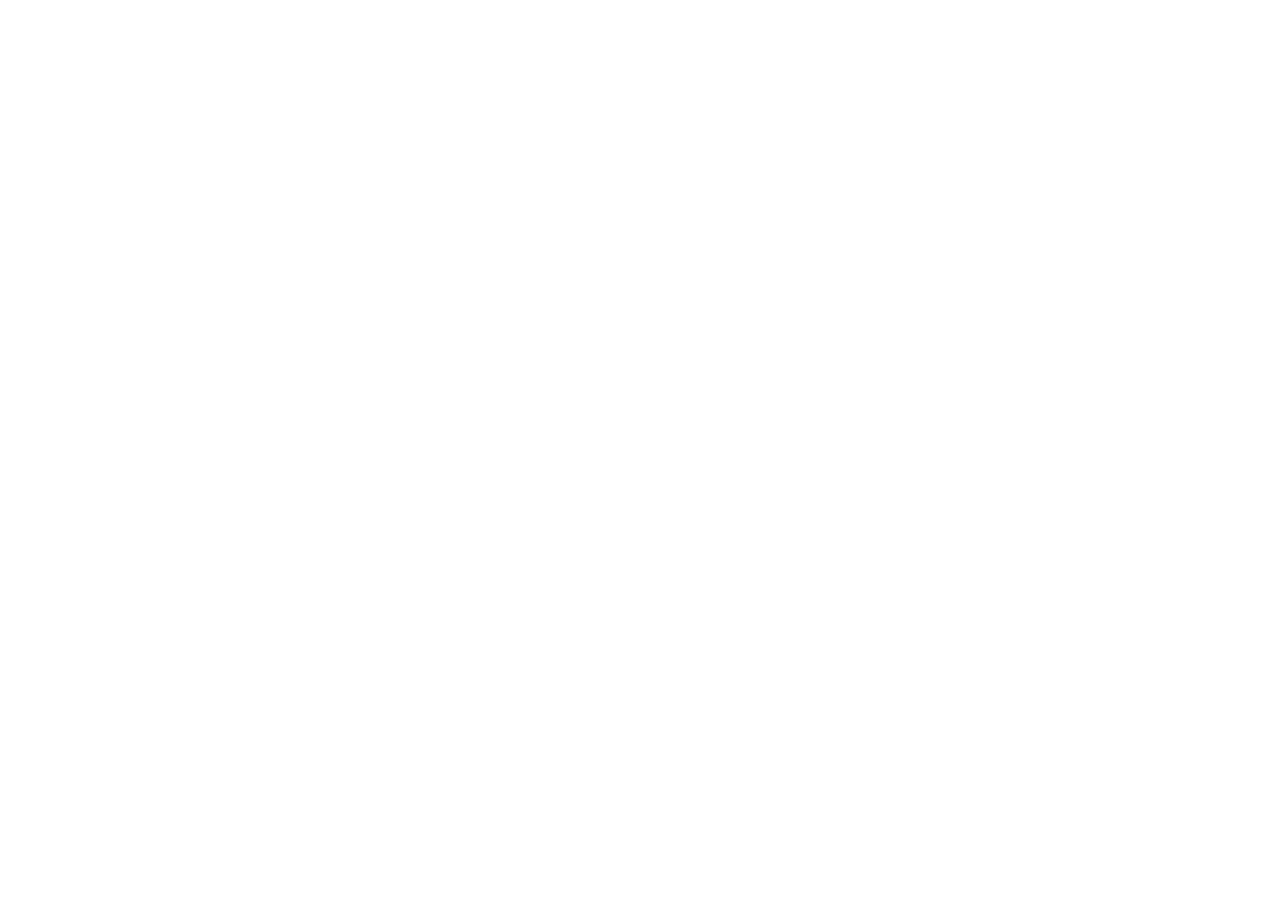
==== crossfire-ncr-teejay-prototype-two/faqs.html @ 183ac915 "Updates to Page Navigation and Content Loading" ====
<!DOCTYPE html>
<html lang="en">

<head>
    <meta charset="UTF-8">
    <meta name="viewport" content="width=device-width, initial-scale=1.0">
    <title>NCR+</title>
    <link href="style.css" rel="stylesheet">
    <link rel="preconnect" href="https://fonts.googleapis.com">
    <link rel="preconnect" href="https://fonts.gstatic.com" crossorigin>
    <link href="https://fonts.googleapis.com/css2?family=Poppins:wght@400;500&display=swap" rel="stylesheet">
    <link href='https://unpkg.com/boxicons@2.1.1/css/boxicons.min.css' rel='stylesheet'>
</head>

<body>
    <header>
        <h1></h1>

    </header>

    <main>

    </main>

    <script src="scripts/script.js"></script>
</body>

</html>
---- crossfire-ncr-teejay-prototype-two/style.css ----
* {
  box-sizing: border-box;
  font-family: "Poppins", sans-serif;
  margin: 0;
  padding: 0;
}

:root {
  /* ===== Crossfire Brand Colours ===== */
  /* Primary colour:     #173451         */
  /* Secondary colour:   #5897c9         */

  /* Foreground        | Background        | Contrast Ratio */
  /* #1A1A1A (text)    | #FFF (sidebar)    | 17.4:1         */
  /* #1A1A1A (text)    | #E4E9F7 (body)    | 14.33:1        */
  /* #FFF (sidebar)    | #173451 (primary) | 12.75:1        */
  /* #CCC (text)       | #242526 (sidebar) | 9.56:1         */
  /* #CCC (text)       | #18191A (body)    | 10.96:1        */
  /* #CCC (text)       | #3A3A3A (primary) | 7.08:1         */

  --body-color: #E4E9F7;
  --primary-color: #173451;
  --primary-color-light: #F6F5FF;
  --sidebar-color: #FFF;
  --text-color: #1A1A1A;
  --toggle-color: #DDD;

  --tran-03: all 0.3s ease;
  --tran-04: all 0.4s ease;
  --tran-05: all 0.5s ease;
}

body.dark {
  --body-color: #18191A;
  --primary-color: #3A3A3A;
  --primary-color-light: #3A3B3C;
  --sidebar-color: #242526;
  --text-color: #CCC;
  --toggle-color: #FFF;
}

/* ===== Color ===== */
.homeSection {
  background-color: var(--body-color);
}

.mode:hover,
.sidebar:not(.open) .mode:hover .sun-moon i,
.sidebar:not(.open) .searchBar:hover .icon,
.sidebar li a:hover:not(.noHighlight) {
  background-color: var(--primary-color);
}

.sidebar .searchBar:hover input,
.sidebar .searchBar input:focus {
  border: 2px solid var(--primary-color);
}

.sidebar li.profile,
.sidebar .profile #signOut {
  background: var(--primary-color);
}

.sidebar li.searchBar input {
  background-color: var(--primary-color-light);
}

.sidebar {
  background: var(--sidebar-color);
}

.sidebar .headerLogo .icon img {
  display: block;
  filter: drop-shadow(0 0 0.5px var(--text-color));
  height: 70px;
  margin: 0 auto;
  object-fit: contain;
  width: 70px;
}

.sidebar li a:hover .icon,
.sidebar li a:hover .text,
.sidebar:not(.open) .searchBar:hover .icon,
.sidebar .mode:hover .mode-text,
.sidebar .mode:hover .sun-moon i {
  color: var(--sidebar-color);
}

.switch::before {
  background-color: var(--sidebar-color);
  border-radius: 50%;
  content: '';
  height: 15px;
  left: 5px;
  transition: var(--tran-03);
  width: 15px;
}

body.dark .homeSection .text,
body.dark .sidebar .mode:hover .mode-text,
body.dark .sidebar .mode:hover .sun-moon i,
body.dark .sidebar .searchBar:hover input,
body.dark .sidebar .searchBar input:focus,
body.dark .sidebar li a:hover .icon,
body.dark .sidebar li a:hover .text,
.homeSection .text,
.sidebar .headerLogo .icon img:hover,
.sidebar .icon,
.sidebar .text,
.sidebar li a .linkName,
.sidebar li.searchBar input {
  color: var(--text-color);
}

body.dark .sidebar .searchBar:hover input,
body.dark .sidebar .searchBar input:focus {
  border: 2px solid var(--text-color);
}

.sidebar .headerLogo .icon img:hover {
  filter: drop-shadow(0 0 5px var(--text-color));
  transform: scale(1.1);
}

.sidebar .profile a.noHighlight i,
body.dark .sidebar .profile a.noHighlight i {
  color: #AAA;
}

.sidebar .profile a.noHighlight:hover i,
body.dark .sidebar .profile a.noHighlight:hover i {
  color: #FFF;
}

.toggle-switch .switch {
  background-color: var(--toggle-color);
  border-radius: 25px;
  height: 22px;
  width: 40px;
}

.sidebar li .tooltip {
  background: #FFF;
}

.sidebar li.profile .username,
.sidebar li.profile .userType {
  color: #FFF;
}

.sidebar li a {
  background-color: transparent;
}

/* ===== Transition ===== */
.homeSection,
.sidebar,
.sidebar .bx-search,
.sidebar .headerLogo #btn,
.sidebar .headerLogo .icon,
.sidebar .headerLogo .icon img,
.sidebar .navList .mode,
.sidebar .profile #signOut,
.sidebar .text,
.sidebar i,
.sidebar input,
.sidebar li a,
.sidebar li a:hover .linkName,
.sidebar li a:hover i,
.sidebar li.searchBar,
.sidebar li.searchBar input,
.sidebar li.profile,
.sidebar li .tooltip,
.toggle-switch .switch {
  transition: var(--tran-05);
}

.homeSection,
.sidebar li.searchBar,
.sidebar li.searchBar input,
.sidebar .navList .mode,
.toggle-switch .switch {
  transition: var(--tran-05);
}

.sidebar .headerLogo #btn,
.sidebar li:hover .tooltip,
.sidebar .bx-search,
.sidebar .profile #signOut {
  transition: var(--tran-04);
}

.sidebar .icon,
.sidebar .text,
.sidebar li a {
  transition: var(--tran-03);
}

.sidebar li a .linkName {
  transition: 0.4s;
}

.sidebar li .tooltip {
  border-radius: 4px;
  box-shadow: 0 5px 10px rgba(0, 0, 0, 0.3);
  left: calc(100% + 15px);
  padding: 6px 12px;
  top: -20px;
  transition: 0s;
  z-index: 3;
}

/* ===== Opacity ===== */
body.dark .mode .sun-moon i.moon,
.sidebar .headerLogo img,
.sidebar li .tooltip,
.sidebar li a .linkName,
.sidebar:not(.open) .headerLogo img,
.sidebar:not(.open) .mode .mode-text,
.sidebar:not(.open) .searchBar input,
.mode .sun-moon i.sun {
  opacity: 0;
}

body.dark .mode .sun-moon i.sun,
.sidebar li:hover .tooltip,
.sidebar.open .headerLogo img,
.sidebar.open .mode .mode-text,
.sidebar.open .searchBar input,
.sidebar.open li a .linkName {
  opacity: 1;
}

/* ===== Calc ===== */
.homeSection {
  left: 78px;
  min-height: 100vh;
  width: calc(100% - 78px);
  z-index: 2;
}

.sidebar .navList {
  height: calc(100% - 55px);
  flex-direction: column;
}

.sidebar.open~.homeSection {
  left: 250px;
  width: calc(100% - 250px);
}

/* ===== Transform ===== */
.sidebar .bx-search,
.sidebar .headerLogo #btn,
.sidebar .profile #signOut,
.sidebar li:hover .tooltip,
.switch::before {
  top: 50%;
  transform: translateY(-50%);
}

/* ===== Padding ===== */
.homeSection .text {
  font-size: 30px;
  padding: 12px 60px;
}

.sidebar {
  padding: 6px 14px;
  z-index: 99;
}

.sidebar li.profile {
  bottom: -8px;
  overflow: hidden;
  padding: 10px 14px;
}

.sidebar.open input {
  padding: 0 20px 0 50px;
}

/* ===== Height ===== */
.homeSection,
.sidebar:not(.open)~.homeSection {
  height: 100vh;
}

.navList .toggle-switch,
.navList .mode .sun-moon,
.sidebar,
.sidebar .headerLogo,
.sidebar .headerLogo .icon img,
.sidebar .navList,
.sidebar i,
.sidebar input,
.sidebar li a,
.sidebar li i,
.sidebar li img,
.sidebar li.profile,
.sidebar li.searchBar input,
.sidebar .profile #signOut {
  height: 100%;
}

.sidebar .headerLogo {
  height: 80px;
}

.sidebar .headerLogo .icon img {
  width: 90px;
  height: 90px;
}

.sidebar i,
.sidebar .profile #signOut {
  line-height: 60px;
}

.sidebar input,
.sidebar li i,
.navList .mode .sun-moon {
  height: 50px;
}

.sidebar li i {
  font-size: 18px;
  line-height: 50px;
}

.sidebar li img {
  height: 45px;
  margin-right: 10px;
  object-fit: cover;
  width: 45px;
}

.sidebar li.profile {
  height: 60px;
}

.sidebar .headerLogo,
.sidebar i,
.sidebar li.profile,
.sidebar .profile #signOut {
  height: 60px;
}

/* ===== Width ===== */
.navList .toggle-switch {
  min-width: 60px;
}

.navList .mode .sun-moon,
.sidebar i {
  font-size: 28px;
  min-width: 50px;
}

.sidebar,
.sidebar li.profile {
  position: fixed;
  width: 78px;
}

.sidebar .profile #signOut,
.sidebar input,
.sidebar li a,
.sidebar li.searchBar input,
.sidebar.open input {
  width: 100%;
}

.sidebar input,
.sidebar.open .profile #signOut {
  width: 50px;
}

.sidebar.open,
.sidebar.open li.profile {
  width: 250px;
}

/* ===== Position ===== */
.homeSection,
.mode .sun-moon i,
.navList .toggle-switch,
.sidebar .bx-search,
.sidebar .headerLogo #btn,
.sidebar li .tooltip,
.sidebar .profile #signOut,
.switch::before {
  position: absolute;
}

.homeSection,
.sidebar .headerLogo,
.sidebar li,
.sidebar .navList .mode,
.toggle-switch .switch {
  position: relative;
}

/* ===== Display ===== */
.homeSection .text {
  display: inline-block;
  font-size: 25px;
  margin: 18px;
}

.navList .toggle-switch,
.sidebar .headerLogo,
.sidebar .icon,
.sidebar li,
.sidebar li .userProfile,
.sidebar li a {
  align-items: center;
  display: flex;
}

.sidebar.open li .tooltip {
  display: none;
}

.sidebar li .userProfile {
  flex-wrap: nowrap;
}

/* ===== Font ===== */
.sidebar .bx-search,
.sidebar .headerLogo #btn {
  font-size: 22px;
}

.sidebar .icon {
  font-size: 20px;
}

.sidebar li.searchBar input {
  font-size: 17px;
}

.sidebar li.profile .userType {
  font-size: 12px;
}

.homeSection .text,
.sidebar .mode .mode-text,
.sidebar li a .text,
.sidebar li.searchBar:hover input {
  font-weight: 500;
}

/* ===== Layout ===== */
.sidebar .profile #signOut {
  border-radius: 0px;
}

.sidebar input,
.sidebar li a,
.sidebar li i {
  border-radius: 12px;
}

.sidebar li img,
.sidebar li.searchBar,
.sidebar li.searchBar input,
.sidebar li a,
.sidebar .navList .mode,
.navList .toggle-switch {
  border-radius: 6px;
}

.sidebar input,
.sidebar li.searchBar input {
  border: none;
  outline: none;
}

.sidebar li .tooltip,
.sidebar li a .linkName {
  pointer-events: none;
}

.sidebar li:hover .tooltip,
.sidebar.open li a .linkName {
  pointer-events: auto;
}

.navList .toggle-switch,
.sidebar .headerLogo #btn,
.sidebar li.searchBar {
  cursor: pointer;
}

.sidebar li a {
  text-decoration: none;
}

.sidebar.open .profile #signOut {
  background: none;
}

.sidebar .navList {
  margin-top: 20px;
}

.sidebar li,
.sidebar li a {
  list-style: none;
  margin: 8px 0;
}

.navList .toggle-switch,
.sidebar .headerLogo,
.sidebar .icon {
  justify-content: center;
}

.sidebar .headerLogo #btn,
.sidebar i {
  text-align: center;
}

.sidebar.open .headerLogo #btn {
  text-align: right;
}

body.dark .switch::before {
  left: 20px;
}

.homeSection,
.sidebar {
  top: 0;
}

.sidebar,
.sidebar .bx-search,
.sidebar li.profile {
  left: 0;
}

.sidebar .headerLogo #btn,
.sidebar .profile #signOut,
.navList .toggle-switch {
  right: 0;
}

/* ===== Media Query ===== */
@media (max-width: 420px) {
  .sidebar li .tooltip {
    display: none;
  }
}
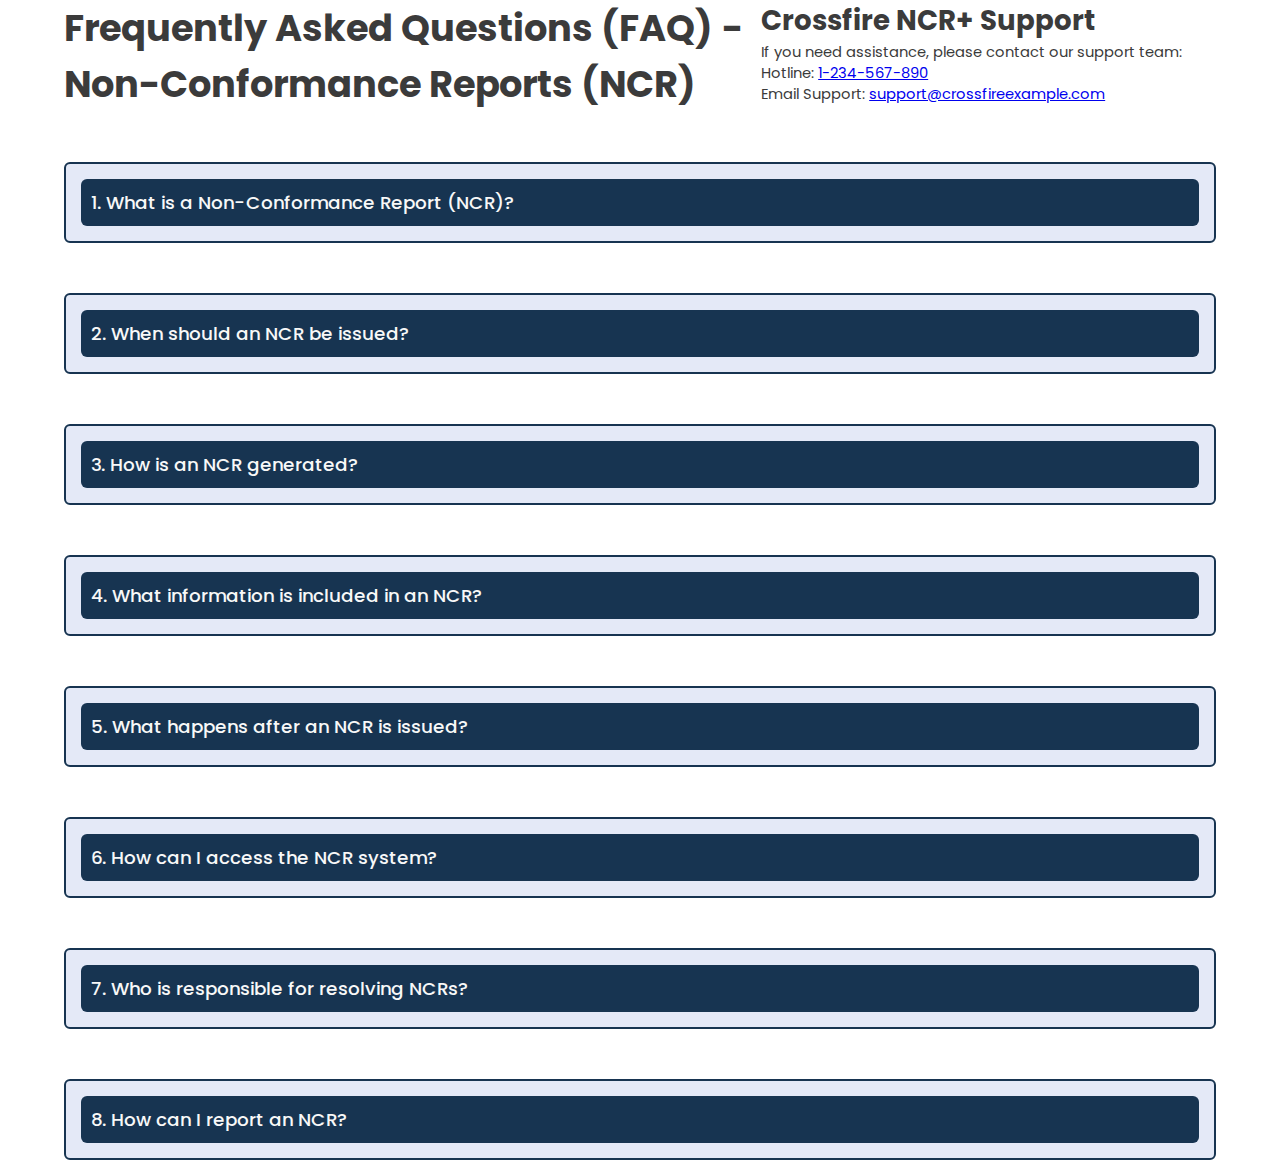
==== commit 272996d7: "Completed FAQs Page" ====
--- a/crossfire-ncr-teejay-prototype-two/faqs.html
+++ b/crossfire-ncr-teejay-prototype-two/faqs.html
@@ -14,12 +14,70 @@
 
 <body>
     <header>
-        <h1></h1>
-
+        <h1>Frequently Asked Questions (FAQ) - Non-Conformance Reports (NCR)</h1>
+        <div>
+            <h2>Crossfire NCR+ Support</h2>
+            <p>If you need assistance, please contact our support team:</p>
+            <p>Hotline: <a href="tel:+1234567890">1-234-567-890</a></p>
+            <p>Email Support: <a href="mailto:support@crossfireexample.com">support@crossfireexample.com</a></p>
+        </div>
     </header>
 
     <main>
+        <section class="faq" onclick="toggleAnswer(this)">
+            <div class="question">1. What is a Non-Conformance Report (NCR)?</div>
+            <div class="answer">A Non-Conformance Report (NCR) is a document used to report and address deviations from
+                expected standards or specifications in a product or service. It helps in identifying issues and
+                implementing corrective actions.</div>
+        </section>
 
+        <section class="faq" onclick="toggleAnswer(this)">
+            <div class="question">2. When should an NCR be issued?</div>
+            <div class="answer">An NCR should be issued when a non-conformance is detected during inspections, audits,
+                or any stage of the production process that fails to meet quality standards or specifications.</div>
+        </section>
+
+        <section class="faq" onclick="toggleAnswer(this)">
+            <div class="question">3. How is an NCR generated?</div>
+            <div class="answer">NCRs are typically generated by quality assurance personnel or team members who observe
+                a non-conformance. The report includes details of the non-conformance, such as the description,
+                severity, and proposed corrective actions.</div>
+        </section>
+
+        <section class="faq" onclick="toggleAnswer(this)">
+            <div class="question">4. What information is included in an NCR?</div>
+            <div class="answer">An NCR usually includes information such as the NCR number, date of issue, description
+                of the non-conformance, affected product or process, and details of the investigation and corrective
+                actions taken.</div>
+        </section>
+
+        <section class="faq" onclick="toggleAnswer(this)">
+            <div class="question">5. What happens after an NCR is issued?</div>
+            <div class="answer">After an NCR is issued, it is reviewed by relevant stakeholders, and a corrective action
+                plan is developed to address the issue. The effectiveness of the corrective action is then monitored and
+                evaluated.</div>
+        </section>
+
+        <section class="faq" onclick="toggleAnswer(this)">
+            <div class="question">6. How can I access the NCR system?</div>
+            <div class="answer">You can access the NCR system through our internal portal or application designed for
+                quality management. Please contact your supervisor or the quality assurance department if you need
+                assistance.</div>
+        </section>
+
+        <section class="faq" onclick="toggleAnswer(this)">
+            <div class="question">7. Who is responsible for resolving NCRs?</div>
+            <div class="answer">Responsibility for resolving NCRs typically falls on the quality assurance team, in
+                collaboration with the relevant departments involved in the non-conformance. All stakeholders should
+                ensure that corrective actions are implemented effectively.</div>
+        </section>
+
+        <section class="faq" onclick="toggleAnswer(this)">
+            <div class="question">8. How can I report an NCR?</div>
+            <div class="answer">You can report an NCR using the designated NCR form available on our internal system or
+                through the quality assurance department. Ensure to provide all necessary details for effective
+                resolution.</div>
+        </section>
     </main>
 
     <script src="scripts/script.js"></script>
--- a/crossfire-ncr-teejay-prototype-two/style.css
+++ b/crossfire-ncr-teejay-prototype-two/style.css
@@ -1,3 +1,31 @@
+/* ===== Crossfire Brand Colours ===== */
+/* Primary colour:     #173451         */
+/* Secondary colour:   #5897c9         */
+
+/* WCAG Color Contrast Checker                            */
+/* https://accessibleweb.com/color-contrast-checker/      */
+/* https://webaim.org/resources/contrastchecker/          */
+
+/* Foreground        | Background        | Contrast Ratio */
+
+/* Light Theme                                            */
+/* #3B3B3B (text)    | #F8F8F8 (sidebar) | 10.54:1        */
+/* #3B3B3B (text)    | #FFF (body)       | 11.2:1         */
+/* #3B3B3B (text)    | #E4E9F7 (form)    | 9.22:1         */
+/* #F8F8F8 (sidebar) | #173451 (primary) | 12:1           */
+/* #990000 (red)     | #FFF (body)       | 8.55:1         */
+/* #990000 (red)     | #E4E9F7 (form)    | 7.04:1         */
+/* #3B3B3B (text)    | #F6F5FF (input)   | 10.36:1        */
+
+/* Dark Theme                                             */
+/* #CCC (text)       | #181818 (sidebar) | 11.05:1        */
+/* #CCC (text)       | #1F1F1F (body)    | 10.26:1        */
+/* #CCC (text)       | #2C2F38 (form)    | 8.32:1         */
+/* #CCC (text)       | #3A3A3A (primary) | 7.08:1         */
+/* #FF8585 (red)     | #1F1F1F (body)    | 7.02:1         */
+/* #FF8585 (red)     | #1A1E27 (form)    | 7.1:1          */
+/* #CCC (text)       | #363A3A (input)   | 7.17:1         */
+
 * {
   box-sizing: border-box;
   font-family: "Poppins", sans-serif;
@@ -6,24 +34,18 @@
 }
 
 :root {
-  /* ===== Crossfire Brand Colours ===== */
-  /* Primary colour:     #173451         */
-  /* Secondary colour:   #5897c9         */
-
-  /* Foreground        | Background        | Contrast Ratio */
-  /* #1A1A1A (text)    | #FFF (sidebar)    | 17.4:1         */
-  /* #1A1A1A (text)    | #E4E9F7 (body)    | 14.33:1        */
-  /* #FFF (sidebar)    | #173451 (primary) | 12.75:1        */
-  /* #CCC (text)       | #242526 (sidebar) | 9.56:1         */
-  /* #CCC (text)       | #18191A (body)    | 10.96:1        */
-  /* #CCC (text)       | #3A3A3A (primary) | 7.08:1         */
-
-  --body-color: #E4E9F7;
+  --body-color: #FFF;
+  --focus-background-color: #E3F2FD;
+  --focus-border-color: #1976D2;
+  --form-color: #E4E9F7;
+  --input-color: #F6F5FF;
   --primary-color: #173451;
-  --primary-color-light: #F6F5FF;
-  --sidebar-color: #FFF;
-  --text-color: #1A1A1A;
+  --secondary-color: #5897c9;
+  --red-color: #9E0000;
+  --sidebar-color: #F8F8F8;
+  --text-color: #3B3B3B;
   --toggle-color: #DDD;
+  --white-color: #FFF;
 
   --tran-03: all 0.3s ease;
   --tran-04: all 0.4s ease;
@@ -31,79 +53,150 @@
 }
 
 body.dark {
-  --body-color: #18191A;
+  --body-color: #1F1F1F;
+  --focus-background-color: #243B4A;
+  --focus-border-color: #3498DB;
+  --form-color: #1A1E27;
+  --input-color: #363A3A;
   --primary-color: #3A3A3A;
-  --primary-color-light: #3A3B3C;
-  --sidebar-color: #242526;
+  --secondary-color: #A6A6A6;
+  --red-color: #FF8585;
+  --sidebar-color: #181818;
   --text-color: #CCC;
   --toggle-color: #FFF;
+  --white-color: #FFF;
 }
 
 /* ===== Color ===== */
+
 .homeSection {
   background-color: var(--body-color);
 }
 
-.mode:hover,
-.sidebar:not(.open) .mode:hover .sun-moon i,
-.sidebar:not(.open) .searchBar:hover .icon,
-.sidebar li a:hover:not(.noHighlight) {
-  background-color: var(--primary-color);
-}
-
-.sidebar .searchBar:hover input,
-.sidebar .searchBar input:focus {
-  border: 2px solid var(--primary-color);
-}
-
+input:focus,
+input[type="radio"]:focus,
+input[type="reset"]:focus,
+input[type="submit"]:focus,
+select:focus,
+textarea:focus,
+.btnChevron:focus,
+.btnChevron:hover,
+.question:hover,
+input[type="reset"]:hover,
+input[type="submit"]:hover {
+  background-color: var(--focus-background-color);
+  border: 2px solid var(--focus-border-color);
+  box-shadow: 0 0 5px rgba(25, 118, 210, 0.4);
+  color: var(--text-color);
+}
+
+body.dark input:focus,
+body.dark input[type="radio"]:focus,
+body.dark select:focus,
+body.dark textarea:focus {
+  box-shadow: 0 0 5px rgba(52, 152, 219, 0.4);
+}
+
+.faq,
+fieldset {
+  background-color: var(--form-color);
+}
+
+.sidebar li.searchBar input {
+  background-color: var(--input-color);
+}
+
+.btnChevron,
+.sidebar li .tooltip,
 .sidebar li.profile,
 .sidebar .profile #signOut {
   background: var(--primary-color);
 }
 
-.sidebar li.searchBar input {
-  background-color: var(--primary-color-light);
-}
-
+.flyingMenu a:hover,
+.mode:hover,
+.question,
+.sidebar:not(.open) .mode:hover .sun-moon i,
+.sidebar:not(.open) .searchBar:hover .icon,
+.sidebar li a:hover:not(.noHighlight),
+.tooltip-message,
+input[type="reset"],
+input[type="submit"] {
+  background-color: var(--primary-color);
+}
+
+.faq,
+fieldset {
+  border: 2.5px solid var(--primary-color);
+}
+
+input[type="date"],
+input[type="number"],
+input[type="reset"],
+input[type="submit"],
+input[type="text"],
+select,
+textarea {
+  border: 1px solid var(--primary-color);
+}
+
+.required {
+  color: var(--red-color);
+}
+
+.sidebar .searchBar input:focus,
+.sidebar .searchBar:hover input {
+  border: 2.5px solid var(--secondary-color);
+}
+
+.flyingMenu,
 .sidebar {
   background: var(--sidebar-color);
 }
 
+.answer,
+.switch::before {
+  background-color: var(--sidebar-color);
+}
+
+.btnChevron,
+.flyingMenu a:hover,
+.question,
+.sidebar li a:hover .icon,
+.sidebar li a:hover .text,
+.sidebar li .tooltip,
+.sidebar .mode:hover .mode-text,
+.sidebar .mode:hover .sun-moon i,
+.sidebar .searchBar:hover .icon,
+.tooltip-message {
+  color: var(--sidebar-color);
+}
+
 .sidebar .headerLogo .icon img {
-  display: block;
   filter: drop-shadow(0 0 0.5px var(--text-color));
   height: 70px;
-  margin: 0 auto;
   object-fit: contain;
   width: 70px;
 }
 
-.sidebar li a:hover .icon,
-.sidebar li a:hover .text,
-.sidebar:not(.open) .searchBar:hover .icon,
-.sidebar .mode:hover .mode-text,
-.sidebar .mode:hover .sun-moon i {
-  color: var(--sidebar-color);
-}
-
-.switch::before {
-  background-color: var(--sidebar-color);
-  border-radius: 50%;
-  content: '';
-  height: 15px;
-  left: 5px;
-  transition: var(--tran-03);
-  width: 15px;
-}
-
-body.dark .homeSection .text,
+.sidebar .headerLogo .icon img:hover {
+  filter: drop-shadow(0 0 5px var(--text-color));
+}
+
+body,
+body.dark .btnChevron,
+body.dark .flyingMenu a,
+body.dark .question,
 body.dark .sidebar .mode:hover .mode-text,
 body.dark .sidebar .mode:hover .sun-moon i,
-body.dark .sidebar .searchBar:hover input,
-body.dark .sidebar .searchBar input:focus,
 body.dark .sidebar li a:hover .icon,
 body.dark .sidebar li a:hover .text,
+body.dark .sidebar li .tooltip,
+body.dark .tooltip-message,
+body.dark .sidebar .searchBar:hover .icon,
+.flyingMenu a,
 .homeSection .text,
+legend,
 .sidebar .headerLogo .icon img:hover,
 .sidebar .icon,
 .sidebar .text,
@@ -112,40 +205,28 @@
   color: var(--text-color);
 }
 
-body.dark .sidebar .searchBar:hover input,
-body.dark .sidebar .searchBar input:focus {
-  border: 2px solid var(--text-color);
-}
-
-.sidebar .headerLogo .icon img:hover {
-  filter: drop-shadow(0 0 5px var(--text-color));
-  transform: scale(1.1);
-}
-
-.sidebar .profile a.noHighlight i,
-body.dark .sidebar .profile a.noHighlight i {
-  color: #AAA;
-}
-
-.sidebar .profile a.noHighlight:hover i,
-body.dark .sidebar .profile a.noHighlight:hover i {
-  color: #FFF;
-}
 
 .toggle-switch .switch {
   background-color: var(--toggle-color);
   border-radius: 25px;
   height: 22px;
+  left: 4.5px;
   width: 40px;
 }
 
-.sidebar li .tooltip {
-  background: #FFF;
-}
-
+body.dark .sidebar .profile a.noHighlight:hover i,
+.remove-button,
+.sidebar .profile a.noHighlight:hover i,
+.sidebar li.profile .userType,
 .sidebar li.profile .username,
-.sidebar li.profile .userType {
-  color: #FFF;
+input[type="reset"],
+input[type="submit"] {
+  color: var(--white-color);
+}
+
+.sidebar .profile a.noHighlight i,
+body.dark .sidebar .profile a.noHighlight i {
+  color: #AAA;
 }
 
 .sidebar li a {
@@ -153,6 +234,7 @@
 }
 
 /* ===== Transition ===== */
+
 .homeSection,
 .sidebar,
 .sidebar .bx-search,
@@ -176,23 +258,22 @@
 }
 
 .homeSection,
+.sidebar .bx-search,
+.sidebar .headerLogo #btn,
+.sidebar .navList .mode,
+.sidebar .profile #signOut,
+.sidebar li:hover .tooltip,
 .sidebar li.searchBar,
 .sidebar li.searchBar input,
-.sidebar .navList .mode,
 .toggle-switch .switch {
-  transition: var(--tran-05);
-}
-
-.sidebar .headerLogo #btn,
-.sidebar li:hover .tooltip,
-.sidebar .bx-search,
-.sidebar .profile #signOut {
   transition: var(--tran-04);
 }
 
+.flyingMenu,
 .sidebar .icon,
 .sidebar .text,
-.sidebar li a {
+.sidebar li a,
+.switch::before {
   transition: var(--tran-03);
 }
 
@@ -200,8 +281,12 @@
   transition: 0.4s;
 }
 
+.question,
+.flyingMenu a {
+  transition: background-color 0.3s;
+}
+
 .sidebar li .tooltip {
-  border-radius: 4px;
   box-shadow: 0 5px 10px rgba(0, 0, 0, 0.3);
   left: calc(100% + 15px);
   padding: 6px 12px;
@@ -211,14 +296,17 @@
 }
 
 /* ===== Opacity ===== */
+
 body.dark .mode .sun-moon i.moon,
+.error,
+.mode .sun-moon i.sun,
 .sidebar .headerLogo img,
 .sidebar li .tooltip,
 .sidebar li a .linkName,
 .sidebar:not(.open) .headerLogo img,
 .sidebar:not(.open) .mode .mode-text,
 .sidebar:not(.open) .searchBar input,
-.mode .sun-moon i.sun {
+.tooltip-message {
   opacity: 0;
 }
 
@@ -227,11 +315,13 @@
 .sidebar.open .headerLogo img,
 .sidebar.open .mode .mode-text,
 .sidebar.open .searchBar input,
-.sidebar.open li a .linkName {
+.sidebar.open li a .linkName,
+.tooltip-container:hover .tooltip-message {
   opacity: 1;
 }
 
 /* ===== Calc ===== */
+
 .homeSection {
   left: 78px;
   min-height: 100vh;
@@ -240,8 +330,8 @@
 }
 
 .sidebar .navList {
+  flex-direction: column;
   height: calc(100% - 55px);
-  flex-direction: column;
 }
 
 .sidebar.open~.homeSection {
@@ -250,19 +340,62 @@
 }
 
 /* ===== Transform ===== */
+
+.btnChevron:hover,
+.sidebar .headerLogo .icon img:hover {
+  transform: scale(1.1);
+}
+
 .sidebar .bx-search,
 .sidebar .headerLogo #btn,
 .sidebar .profile #signOut,
 .sidebar li:hover .tooltip,
-.switch::before {
-  top: 50%;
+.switch::before,
+.tooltip-message,
+.tooltip-message::after,
+.tooltip-message::before {
   transform: translateY(-50%);
 }
 
+/* ===== Margin ===== */
+
+.homeSection .text {
+  font-size: 25px;
+  margin: 18px;
+}
+
+.sidebar .headerLogo .icon img,
+header,
+main {
+  margin: 0 auto;
+}
+
+.sidebar .navList {
+  margin-top: 16px;
+}
+
+.sidebar li,
+.sidebar li a {
+  margin: 4.5px 0;
+}
+
 /* ===== Padding ===== */
+
+.faq,
+fieldset {
+  padding: 15px;
+}
+
+body.dark .faq .answer,
+body.dark .faq .question,
+.answer,
+.question {
+  padding: 10px;
+}
+
 .homeSection .text {
   font-size: 30px;
-  padding: 12px 60px;
+  padding: 12px 32px;
 }
 
 .sidebar {
@@ -270,9 +403,8 @@
   z-index: 99;
 }
 
-.sidebar li.profile {
-  bottom: -8px;
-  overflow: hidden;
+.sidebar li.profile,
+.tooltip-message {
   padding: 10px 14px;
 }
 
@@ -280,11 +412,22 @@
   padding: 0 20px 0 50px;
 }
 
+input,
+select,
+textarea {
+  padding: 0 10px;
+}
+
+input[type="reset"],
+input[type="submit"] {
+  padding: 10px 30px;
+}
+
+#mainContent {
+  padding-bottom: 50px;
+}
+
 /* ===== Height ===== */
-.homeSection,
-.sidebar:not(.open)~.homeSection {
-  height: 100vh;
-}
 
 .navList .toggle-switch,
 .navList .mode .sun-moon,
@@ -303,40 +446,35 @@
   height: 100%;
 }
 
-.sidebar .headerLogo {
-  height: 80px;
-}
-
+#descriptionItem,
+#descriptionDefect,
+#disposition,
 .sidebar .headerLogo .icon img {
-  width: 90px;
-  height: 90px;
+  height: 104px;
 }
 
 .sidebar i,
+.sidebar li i,
 .sidebar .profile #signOut {
-  line-height: 60px;
-}
-
-.sidebar input,
+  line-height: 50px;
+}
+
+.btnChevron,
+.sidebar li.searchBar input,
 .sidebar li i,
 .navList .mode .sun-moon {
-  height: 50px;
+  height: 45px;
 }
 
 .sidebar li i {
   font-size: 18px;
-  line-height: 50px;
 }
 
 .sidebar li img {
-  height: 45px;
+  height: 35px;
   margin-right: 10px;
   object-fit: cover;
-  width: 45px;
-}
-
-.sidebar li.profile {
-  height: 60px;
+  width: 35px;
 }
 
 .sidebar .headerLogo,
@@ -347,6 +485,7 @@
 }
 
 /* ===== Width ===== */
+
 .navList .toggle-switch {
   min-width: 60px;
 }
@@ -359,15 +498,23 @@
 
 .sidebar,
 .sidebar li.profile {
-  position: fixed;
   width: 78px;
 }
 
-.sidebar .profile #signOut,
+.sidebar .headerLogo .icon img {
+  width: 90px;
+}
+
 .sidebar input,
 .sidebar li a,
 .sidebar li.searchBar input,
-.sidebar.open input {
+.sidebar .profile #signOut,
+.sidebar.open input,
+input[type="date"],
+input[type="number"],
+input[type="text"],
+select,
+textarea {
   width: 100%;
 }
 
@@ -382,31 +529,191 @@
 }
 
 /* ===== Position ===== */
+
+.btnChevron,
 .homeSection,
 .mode .sun-moon i,
 .navList .toggle-switch,
+.remove-button,
 .sidebar .bx-search,
 .sidebar .headerLogo #btn,
 .sidebar li .tooltip,
 .sidebar .profile #signOut,
-.switch::before {
+.switch::before,
+.tooltip-message,
+.tooltip-message::after,
+.tooltip-message::before {
   position: absolute;
 }
 
+.flyingMenu,
+.sidebar,
+.sidebar li.profile {
+  position: fixed;
+}
+
 .homeSection,
+.preview-wrapper,
 .sidebar .headerLogo,
+.sidebar .navList .mode,
 .sidebar li,
-.sidebar .navList .mode,
+.tooltip-container,
 .toggle-switch .switch {
   position: relative;
 }
 
 /* ===== Display ===== */
-.homeSection .text {
+
+.flyingMenu a,
+.sidebar .headerLogo .icon img,
+.tooltip-container:hover .tooltip-message,
+input[type="date"],
+input[type="number"],
+input[type="text"],
+select,
+textarea {
+  display: block;
+}
+
+.homeSection .text,
+.preview-wrapper {
   display: inline-block;
-  font-size: 25px;
-  margin: 18px;
-}
+}
+
+#preview,
+.navList .toggle-switch,
+.sidebar .headerLogo,
+.sidebar .icon,
+.sidebar li,
+.sidebar li .userProfile,
+.sidebar li a {
+  display: flex;
+}
+
+.answer,
+.flyingMenu.hidden #menu-list,
+.sidebar.open li .tooltip,
+.tooltip-message {
+  display: none;
+}
+
+.sidebar li .userProfile {
+  flex-wrap: nowrap;
+}
+
+/* ===== Font ===== */
+
+.flyingMenu a,
+.tooltip-message {
+  font-size: 14px;
+}
+
+.parenthetical,
+.required {
+  font-size: 0.8rem;
+  font-weight: 400;
+}
+
+.btnChevron,
+.sidebar .headerLogo #btn,
+.sidebar .icon {
+  font-size: 24px;
+}
+
+.sidebar li.searchBar input {
+  font-size: 17px;
+}
+
+.sidebar li.profile .userType,
+.remove-button {
+  font-size: 12px;
+}
+
+.homeSection .text,
+.question,
+.sidebar .mode .mode-text,
+.sidebar li a .text,
+.sidebar li.searchBar:hover input,
+input[type="reset"],
+input[type="submit"],
+legend,
+label {
+  font-weight: 500;
+}
+
+/* ===== Border ===== */
+
+.remove-button,
+.sidebar input,
+.sidebar li.searchBar input {
+  border: none;
+}
+
+.sidebar .profile #signOut {
+  border-radius: 0px;
+}
+
+.sidebar input,
+.sidebar li a,
+.sidebar li i {
+  border-radius: 12px;
+}
+
+body.dark .sidebar .searchBar:hover input,
+body.dark .sidebar .searchBar input:focus,
+.btnChevron,
+fieldset,
+input[type="date"],
+input[type="number"],
+input[type="reset"],
+input[type="submit"],
+input[type="text"],
+select,
+textarea,
+.faq,
+.flyingMenu,
+.flyingMenu a,
+.question,
+.sidebar .searchBar:hover input,
+.sidebar .searchBar input:focus,
+.sidebar li a,
+.sidebar li img,
+.sidebar li.searchBar,
+.sidebar li.searchBar input,
+.sidebar .navList .mode,
+.navList .toggle-switch,
+.tooltip-message,
+.sidebar li .tooltip {
+  border-radius: 6px;
+}
+
+.switch::before {
+  border-radius: 50%;
+  height: 15px;
+  left: 5px;
+  width: 15px;
+}
+
+.switch::before,
+.tooltip-message::after,
+.tooltip-message::before {
+  content: '';
+}
+
+.sidebar input,
+.sidebar li.searchBar input,
+body.dark input:focus,
+body.dark input[type="radio"]:focus,
+body.dark select:focus,
+body.dark textarea:focus,
+input:focus,
+input[type="radio"]:focus,
+select:focus,
+textarea:focus {
+  outline: none;
+}
+
+/* ===== Layout ===== */
 
 .navList .toggle-switch,
 .sidebar .headerLogo,
@@ -415,100 +722,10 @@
 .sidebar li .userProfile,
 .sidebar li a {
   align-items: center;
-  display: flex;
-}
-
-.sidebar.open li .tooltip {
-  display: none;
-}
-
-.sidebar li .userProfile {
-  flex-wrap: nowrap;
-}
-
-/* ===== Font ===== */
-.sidebar .bx-search,
-.sidebar .headerLogo #btn {
-  font-size: 22px;
-}
-
-.sidebar .icon {
-  font-size: 20px;
-}
-
-.sidebar li.searchBar input {
-  font-size: 17px;
-}
-
-.sidebar li.profile .userType {
-  font-size: 12px;
-}
-
-.homeSection .text,
-.sidebar .mode .mode-text,
-.sidebar li a .text,
-.sidebar li.searchBar:hover input {
-  font-weight: 500;
-}
-
-/* ===== Layout ===== */
-.sidebar .profile #signOut {
-  border-radius: 0px;
-}
-
-.sidebar input,
-.sidebar li a,
-.sidebar li i {
-  border-radius: 12px;
-}
-
-.sidebar li img,
-.sidebar li.searchBar,
-.sidebar li.searchBar input,
-.sidebar li a,
-.sidebar .navList .mode,
-.navList .toggle-switch {
-  border-radius: 6px;
-}
-
-.sidebar input,
-.sidebar li.searchBar input {
-  border: none;
-  outline: none;
-}
-
-.sidebar li .tooltip,
-.sidebar li a .linkName {
-  pointer-events: none;
-}
-
-.sidebar li:hover .tooltip,
-.sidebar.open li a .linkName {
-  pointer-events: auto;
-}
-
-.navList .toggle-switch,
-.sidebar .headerLogo #btn,
-.sidebar li.searchBar {
-  cursor: pointer;
-}
-
-.sidebar li a {
-  text-decoration: none;
 }
 
 .sidebar.open .profile #signOut {
   background: none;
-}
-
-.sidebar .navList {
-  margin-top: 20px;
-}
-
-.sidebar li,
-.sidebar li a {
-  list-style: none;
-  margin: 8px 0;
 }
 
 .navList .toggle-switch,
@@ -517,6 +734,32 @@
   justify-content: center;
 }
 
+.flyingMenu ul,
+.sidebar li,
+.sidebar li a {
+  list-style: none;
+}
+
+.btnChevron,
+.navList .toggle-switch,
+.remove-button,
+.question,
+.sidebar .headerLogo #btn,
+.sidebar li.searchBar,
+.tooltip-container {
+  cursor: pointer;
+}
+
+.sidebar li .tooltip,
+.sidebar li a .linkName {
+  pointer-events: none;
+}
+
+.sidebar li:hover .tooltip,
+.sidebar.open li a .linkName {
+  pointer-events: auto;
+}
+
 .sidebar .headerLogo #btn,
 .sidebar i {
   text-align: center;
@@ -526,13 +769,18 @@
   text-align: right;
 }
 
+.flyingMenu a,
+.sidebar li a {
+  text-decoration: none;
+}
+
+.sidebar li.profile {
+  bottom: -8px;
+  overflow: hidden;
+}
+
 body.dark .switch::before {
   left: 20px;
-}
-
-.homeSection,
-.sidebar {
-  top: 0;
 }
 
 .sidebar,
@@ -547,7 +795,247 @@
   right: 0;
 }
 
+.homeSection,
+.sidebar {
+  top: 0;
+}
+
+.sidebar .bx-search {
+  top: 40%;
+}
+
+.sidebar .headerLogo #btn,
+.sidebar .profile #signOut,
+.sidebar li:hover .tooltip,
+.switch::before,
+.tooltip-message,
+.tooltip-message::after,
+.tooltip-message::before {
+  top: 50%;
+}
+
+/* ===== Form ===== */
+
+header,
+main {
+  width: 90%;
+}
+
+header,
+fieldset>div {
+  display: grid;
+}
+
+fieldset {
+  margin-bottom: 32px;
+  margin-top: 32px;
+}
+
+fieldset>div {
+  grid-gap: 10px;
+}
+
+legend {
+  font-size: 1.25em;
+}
+
+label,
+input[type="submit"],
+input[type="reset"],
+p,
+#fileCount {
+  font-size: 0.80em;
+}
+
+input[type="text"],
+input[type="radio"],
+textarea,
+input[type="number"],
+input[type="date"],
+select {
+  margin: 0 0 15px 0;
+}
+
+input[type="text"],
+input[type="number"],
+input[type="date"],
+select {
+  height: 30px;
+}
+
+input[type="radio"] {
+  margin: 0 0 24px 30px;
+}
+
+textarea {
+  resize: none;
+}
+
+input[type="submit"],
+input[type="reset"] {
+  margin-top: 25px;
+}
+
+#fileCount,
+#preview {
+  margin-top: 10px;
+}
+
+#preview {
+  flex-wrap: wrap;
+}
+
+.preview-wrapper {
+  margin: 5px;
+}
+
+.preview-thumbnail {
+  height: 100px;
+  width: 100px;
+}
+
+.flyingMenu,
+.preview-video {
+  width: 200px;
+}
+
+.remove-button {
+  background-color: var(--red-color);
+  padding: 2px 5px;
+  right: 5px;
+  top: 5px;
+}
+
+/* ===== Tooltip ===== */
+
+.tooltip-message {
+  border: 1px solid var(--toggle-color);
+  box-shadow: 0px 8px 15px rgba(0, 0, 0, 0.2);
+  left: 120%;
+  max-width: 500px;
+  overflow: visible;
+  transition: opacity 0.3s ease, visibility 0.3s ease, transform 0.3s ease;
+  visibility: hidden;
+  white-space: normal;
+  width: auto;
+  z-index: 10;
+}
+
+.tooltip-message::after,
+.tooltip-message::before {
+  border-style: solid;
+  height: 0;
+  width: 0;
+}
+
+.tooltip-message::after {
+  border-color: transparent var(--primary-color) transparent transparent;
+  border-width: 7px 7px 7px 0;
+  left: -6px;
+}
+
+.tooltip-message::before {
+  border-color: transparent var(--toggle-color) transparent transparent;
+  border-width: 8px 8px 8px 0;
+  left: -8px;
+}
+
+.tooltip-container:hover .tooltip-message {
+  transform: translateY(-50%) translateX(5px);
+  visibility: visible;
+}
+
+.btnChevron,
+.flyingMenu {
+  border: 2px solid var(--toggle-color);
+}
+
+/* ===== Flying Menu ===== */
+
+.flyingMenu {
+  box-shadow: 0 4px 8px rgba(0, 0, 0, 0.2);
+  padding: 10px 15px;
+  right: 20px;
+  top: 20px;
+  z-index: 1000;
+}
+
+.flyingMenu li {
+  margin: 5px 0;
+}
+
+.flyingMenu a {
+  padding: 5px 10px;
+}
+
+.btnChevron {
+  box-shadow: 0 2px 5px rgba(0, 0, 0, 0.2);
+  padding: 5px;
+  right: -10px;
+  top: -10px;
+  transition: background-color 0.3s, transform 0.3s, box-shadow 0.3s;
+  width: 45px;
+}
+
+.flyingMenu.hidden {
+  box-shadow: none;
+  width: 1px;
+}
+
+.flyingMenu.hidden #chevron-icon {
+  transform: rotate(180deg);
+}
+
+/* ===== FAQs ===== */
+
+.faq {
+  margin-bottom: 10px;
+  margin-top: 50px;
+}
+
+.answer {
+  border-left: 3px solid var(--secondary-color);
+  margin-top: 5px;
+}
+
+.question{
+  color: var(--sidebar-color);
+}
+
 /* ===== Media Query ===== */
+
+@media screen and (min-width: 1440px) {
+  body {
+    font-size: 125%;
+  }
+
+  main,
+  header {
+    width: 65%;
+  }
+}
+
+@media screen and (min-width: 768px) {
+  body {
+    font-size: 115%;
+  }
+
+  header,
+  fieldset>div {
+    gap: 15px;
+    grid-template-columns: 1.5fr 1fr;
+  }
+}
+
+@media screen and (max-width: 600px) {
+
+  table,
+  th,
+  td {
+    font-size: 14px;
+  }
+}
+
 @media (max-width: 420px) {
   .sidebar li .tooltip {
     display: none;
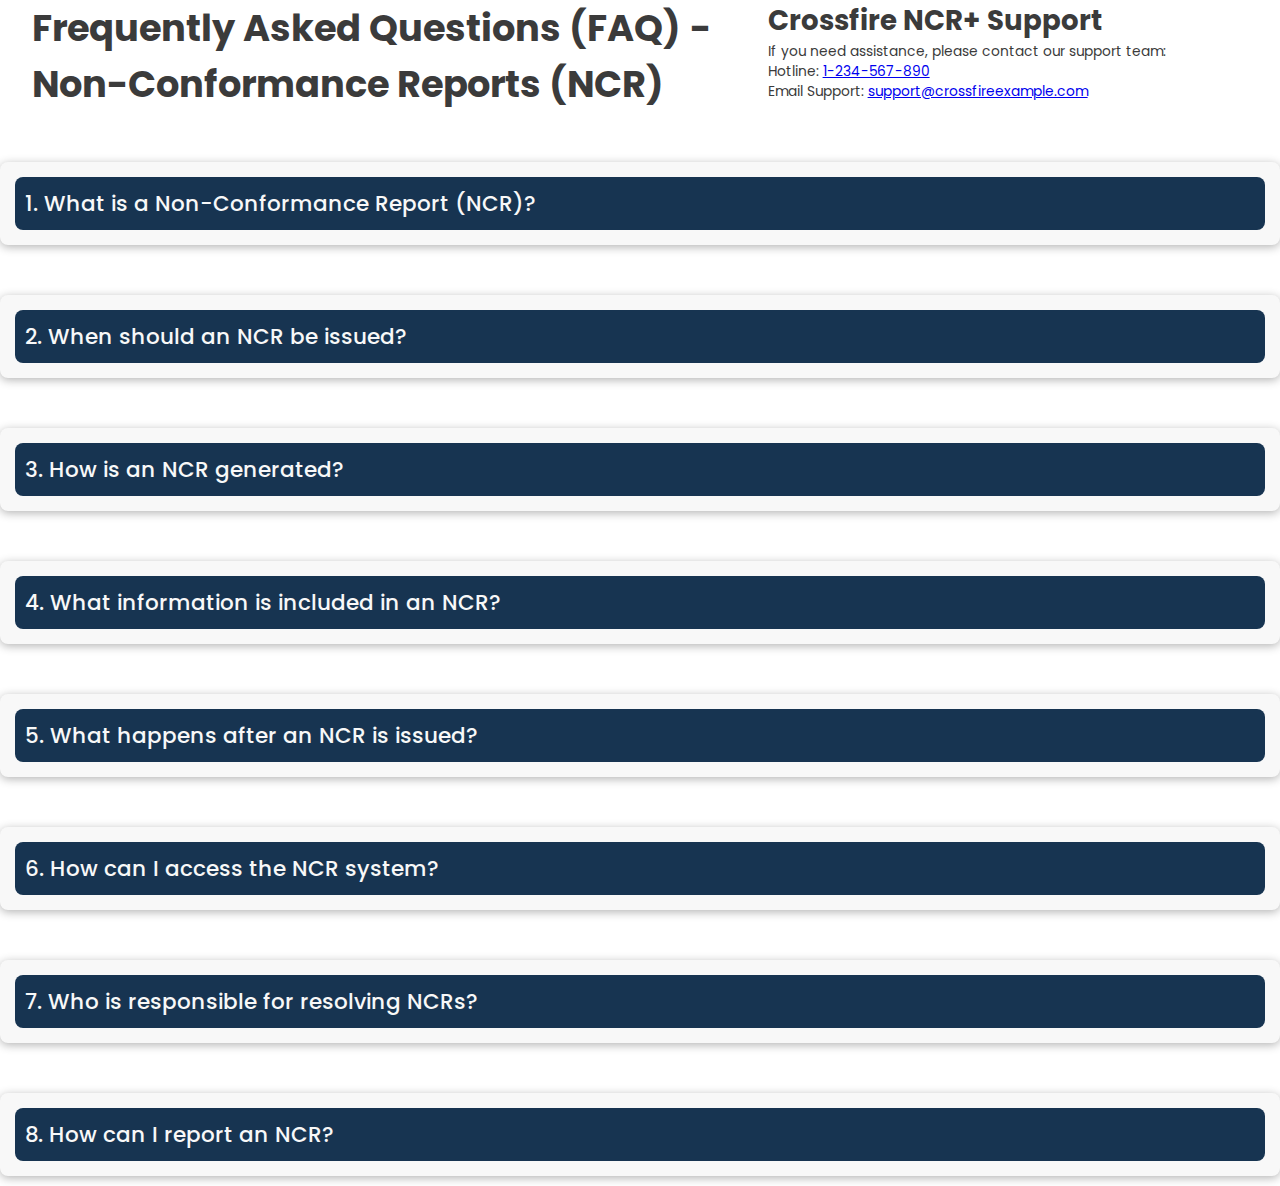
==== commit 471b7812: "Center Content Alignment Adjustment" ====
--- a/crossfire-ncr-teejay-prototype-two/faqs.html
+++ b/crossfire-ncr-teejay-prototype-two/faqs.html
@@ -25,55 +25,55 @@
 
     <main>
         <section class="faq" onclick="toggleAnswer(this)">
-            <div class="question">1. What is a Non-Conformance Report (NCR)?</div>
+            <h3 class="question">1. What is a Non-Conformance Report (NCR)?</h3>
             <div class="answer">A Non-Conformance Report (NCR) is a document used to report and address deviations from
                 expected standards or specifications in a product or service. It helps in identifying issues and
                 implementing corrective actions.</div>
         </section>
 
         <section class="faq" onclick="toggleAnswer(this)">
-            <div class="question">2. When should an NCR be issued?</div>
+            <h3 class="question">2. When should an NCR be issued?</h3>
             <div class="answer">An NCR should be issued when a non-conformance is detected during inspections, audits,
                 or any stage of the production process that fails to meet quality standards or specifications.</div>
         </section>
 
         <section class="faq" onclick="toggleAnswer(this)">
-            <div class="question">3. How is an NCR generated?</div>
+            <h3 class="question">3. How is an NCR generated?</h3>
             <div class="answer">NCRs are typically generated by quality assurance personnel or team members who observe
                 a non-conformance. The report includes details of the non-conformance, such as the description,
                 severity, and proposed corrective actions.</div>
         </section>
 
         <section class="faq" onclick="toggleAnswer(this)">
-            <div class="question">4. What information is included in an NCR?</div>
+            <h3 class="question">4. What information is included in an NCR?</h3>
             <div class="answer">An NCR usually includes information such as the NCR number, date of issue, description
                 of the non-conformance, affected product or process, and details of the investigation and corrective
                 actions taken.</div>
         </section>
 
         <section class="faq" onclick="toggleAnswer(this)">
-            <div class="question">5. What happens after an NCR is issued?</div>
+            <h3 class="question">5. What happens after an NCR is issued?</h3>
             <div class="answer">After an NCR is issued, it is reviewed by relevant stakeholders, and a corrective action
                 plan is developed to address the issue. The effectiveness of the corrective action is then monitored and
                 evaluated.</div>
         </section>
 
         <section class="faq" onclick="toggleAnswer(this)">
-            <div class="question">6. How can I access the NCR system?</div>
+            <h3 class="question">6. How can I access the NCR system?</h3>
             <div class="answer">You can access the NCR system through our internal portal or application designed for
                 quality management. Please contact your supervisor or the quality assurance department if you need
                 assistance.</div>
         </section>
 
         <section class="faq" onclick="toggleAnswer(this)">
-            <div class="question">7. Who is responsible for resolving NCRs?</div>
+            <h3 class="question">7. Who is responsible for resolving NCRs?</h3>
             <div class="answer">Responsibility for resolving NCRs typically falls on the quality assurance team, in
                 collaboration with the relevant departments involved in the non-conformance. All stakeholders should
                 ensure that corrective actions are implemented effectively.</div>
         </section>
 
         <section class="faq" onclick="toggleAnswer(this)">
-            <div class="question">8. How can I report an NCR?</div>
+            <h3 class="question">8. How can I report an NCR?</h3>
             <div class="answer">You can report an NCR using the designated NCR form available on our internal system or
                 through the quality assurance department. Ensure to provide all necessary details for effective
                 resolution.</div>
--- a/crossfire-ncr-teejay-prototype-two/style.css
+++ b/crossfire-ncr-teejay-prototype-two/style.css
@@ -1,6 +1,6 @@
 /* ===== Crossfire Brand Colours ===== */
 /* Primary colour:     #173451         */
-/* Secondary colour:   #5897c9         */
+/* Secondary colour:   #5897C9         */
 
 /* WCAG Color Contrast Checker                            */
 /* https://accessibleweb.com/color-contrast-checker/      */
@@ -69,25 +69,36 @@
 
 /* ===== Color ===== */
 
-.homeSection {
+.homeSection,
+input:not([type="file"]),
+.widget,
+select,
+table,
+textarea {
   background-color: var(--body-color);
 }
 
-input:focus,
+input[type="text"]:focus,
 input[type="radio"]:focus,
+input[type="number"]:focus,
+input[type="date"]:focus,
 input[type="reset"]:focus,
 input[type="submit"]:focus,
 select:focus,
 textarea:focus,
+.btnAction:focus,
+.btnAction:hover,
 .btnChevron:focus,
 .btnChevron:hover,
 .question:hover,
+.sortButton:focus,
+.sortButton:hover,
 input[type="reset"]:hover,
-input[type="submit"]:hover {
+input[type="submit"]:hover,
+tr:hover {
   background-color: var(--focus-background-color);
   border: 2px solid var(--focus-border-color);
   box-shadow: 0 0 5px rgba(25, 118, 210, 0.4);
-  color: var(--text-color);
 }
 
 body.dark input:focus,
@@ -97,8 +108,7 @@
   box-shadow: 0 0 5px rgba(52, 152, 219, 0.4);
 }
 
-.faq,
-fieldset {
+tr:nth-child(even) {
   background-color: var(--form-color);
 }
 
@@ -121,27 +131,17 @@
 .sidebar li a:hover:not(.noHighlight),
 .tooltip-message,
 input[type="reset"],
-input[type="submit"] {
+input[type="submit"],
+th {
   background-color: var(--primary-color);
-}
-
-.faq,
-fieldset {
-  border: 2.5px solid var(--primary-color);
-}
-
-input[type="date"],
-input[type="number"],
-input[type="reset"],
-input[type="submit"],
-input[type="text"],
-select,
-textarea {
-  border: 1px solid var(--primary-color);
 }
 
 .required {
   color: var(--red-color);
+}
+
+.btnAction {
+  color: var(--secondary-color);
 }
 
 .sidebar .searchBar input:focus,
@@ -149,13 +149,14 @@
   border: 2.5px solid var(--secondary-color);
 }
 
+.answer,
+.faq,
 .flyingMenu,
-.sidebar {
-  background: var(--sidebar-color);
-}
-
-.answer,
-.switch::before {
+.sidebar,
+.switch::before,
+.widget,
+fieldset,
+table {
   background-color: var(--sidebar-color);
 }
 
@@ -167,8 +168,10 @@
 .sidebar li .tooltip,
 .sidebar .mode:hover .mode-text,
 .sidebar .mode:hover .sun-moon i,
-.sidebar .searchBar:hover .icon,
-.tooltip-message {
+.sidebar:not(.open) .searchBar:hover .icon,
+.sortButton,
+.tooltip-message,
+th {
   color: var(--sidebar-color);
 }
 
@@ -183,6 +186,22 @@
   filter: drop-shadow(0 0 5px var(--text-color));
 }
 
+.btnAction:focus,
+.btnAction:hover,
+.btnChevron:focus,
+.btnChevron:hover,
+.flyingMenu a,
+.homeSection .text,
+.legend,
+.question:hover,
+.select:focus,
+.sidebar .headerLogo .icon img:hover,
+.sidebar .icon,
+.sidebar .text,
+.sidebar li a .linkName,
+.sidebar li.searchBar input,
+.widget h3,
+.widget p,
 body,
 body.dark .btnChevron,
 body.dark .flyingMenu a,
@@ -192,19 +211,18 @@
 body.dark .sidebar li a:hover .icon,
 body.dark .sidebar li a:hover .text,
 body.dark .sidebar li .tooltip,
+body.dark .sidebar .searchBar:hover .icon,
+body.dark .sortButton,
 body.dark .tooltip-message,
-body.dark .sidebar .searchBar:hover .icon,
-.flyingMenu a,
-.homeSection .text,
-legend,
-.sidebar .headerLogo .icon img:hover,
-.sidebar .icon,
-.sidebar .text,
-.sidebar li a .linkName,
-.sidebar li.searchBar input {
+body.dark th,
+.sortButton:focus,
+.sortButton:hover,
+input,
+select,
+textarea,
+tr:hover {
   color: var(--text-color);
 }
-
 
 .toggle-switch .switch {
   background-color: var(--toggle-color);
@@ -214,8 +232,14 @@
   width: 40px;
 }
 
+.tooltip-message,
+td,
+th {
+  border: 1px solid var(--toggle-color);
+}
+
 body.dark .sidebar .profile a.noHighlight:hover i,
-.remove-button,
+.btnRemove,
 .sidebar .profile a.noHighlight:hover i,
 .sidebar li.profile .userType,
 .sidebar li.profile .username,
@@ -229,7 +253,9 @@
   color: #AAA;
 }
 
-.sidebar li a {
+.btnAction,
+.sidebar li a,
+.sortButton {
   background-color: transparent;
 }
 
@@ -287,7 +313,6 @@
 }
 
 .sidebar li .tooltip {
-  box-shadow: 0 5px 10px rgba(0, 0, 0, 0.3);
   left: calc(100% + 15px);
   padding: 6px 12px;
   top: -20px;
@@ -365,6 +390,7 @@
 }
 
 .sidebar .headerLogo .icon img,
+canvas,
 header,
 main {
   margin: 0 auto;
@@ -380,6 +406,20 @@
 }
 
 /* ===== Padding ===== */
+
+#filterContainer,
+header,
+main>form,
+main>section,
+section {
+  padding: 0 2.5%;
+}
+
+.widget,
+.widgets,
+table {
+  padding: 20px;
+}
 
 .faq,
 fieldset {
@@ -394,7 +434,7 @@
 }
 
 .homeSection .text {
-  font-size: 30px;
+  font-size: 20px;
   padding: 12px 32px;
 }
 
@@ -420,7 +460,7 @@
 
 input[type="reset"],
 input[type="submit"] {
-  padding: 10px 30px;
+  padding: 0 30px;
 }
 
 #mainContent {
@@ -480,7 +520,9 @@
 .sidebar .headerLogo,
 .sidebar i,
 .sidebar li.profile,
-.sidebar .profile #signOut {
+.sidebar .profile #signOut,
+td,
+th {
   height: 60px;
 }
 
@@ -505,14 +547,19 @@
   width: 90px;
 }
 
+#filterContainer,
 .sidebar input,
 .sidebar li a,
 .sidebar li.searchBar input,
 .sidebar .profile #signOut,
 .sidebar.open input,
+header,
 input[type="date"],
 input[type="number"],
 input[type="text"],
+main>form,
+main>section,
+section,
 select,
 textarea {
   width: 100%;
@@ -534,7 +581,7 @@
 .homeSection,
 .mode .sun-moon i,
 .navList .toggle-switch,
-.remove-button,
+.btnRemove,
 .sidebar .bx-search,
 .sidebar .headerLogo #btn,
 .sidebar li .tooltip,
@@ -542,7 +589,8 @@
 .switch::before,
 .tooltip-message,
 .tooltip-message::after,
-.tooltip-message::before {
+.tooltip-message::before,
+.widget>div {
   position: absolute;
 }
 
@@ -558,7 +606,9 @@
 .sidebar .navList .mode,
 .sidebar li,
 .tooltip-container,
-.toggle-switch .switch {
+.toggle-switch .switch,
+.widget,
+table {
   position: relative;
 }
 
@@ -586,10 +636,14 @@
 .sidebar .icon,
 .sidebar li,
 .sidebar li .userProfile,
-.sidebar li a {
+.sidebar li a,
+.widgets {
   display: flex;
 }
 
+#widgets h2,
+#filterContainer h2,
+#ncrTableContainer h2,
 .answer,
 .flyingMenu.hidden #menu-list,
 .sidebar.open li .tooltip,
@@ -609,8 +663,9 @@
 }
 
 .parenthetical,
-.required {
-  font-size: 0.8rem;
+.required,
+table {
+  font-size: 0.75rem;
   font-weight: 400;
 }
 
@@ -624,8 +679,10 @@
   font-size: 17px;
 }
 
+.btnAction,
 .sidebar li.profile .userType,
-.remove-button {
+.btnRemove,
+.sortButton {
   font-size: 12px;
 }
 
@@ -637,15 +694,26 @@
 input[type="reset"],
 input[type="submit"],
 legend,
-label {
+label,
+th {
   font-weight: 500;
 }
 
 /* ===== Border ===== */
 
-.remove-button,
+.btnAction,
+.btnRemove,
 .sidebar input,
-.sidebar li.searchBar input {
+.sidebar li.searchBar input,
+.sortButton,
+fieldset,
+input[type="date"],
+input[type="number"],
+input[type="reset"],
+input[type="submit"],
+input[type="text"],
+select,
+textarea {
   border: none;
 }
 
@@ -662,7 +730,6 @@
 body.dark .sidebar .searchBar:hover input,
 body.dark .sidebar .searchBar input:focus,
 .btnChevron,
-fieldset,
 input[type="date"],
 input[type="number"],
 input[type="reset"],
@@ -683,8 +750,11 @@
 .sidebar .navList .mode,
 .navList .toggle-switch,
 .tooltip-message,
-.sidebar li .tooltip {
-  border-radius: 6px;
+.sidebar li .tooltip,
+.widget,
+fieldset,
+table {
+  border-radius: 8px;
 }
 
 .switch::before {
@@ -740,12 +810,14 @@
   list-style: none;
 }
 
+.btnAction,
 .btnChevron,
 .navList .toggle-switch,
-.remove-button,
+.btnRemove,
 .question,
 .sidebar .headerLogo #btn,
 .sidebar li.searchBar,
+.sortButton,
 .tooltip-container {
   cursor: pointer;
 }
@@ -774,12 +846,15 @@
   text-decoration: none;
 }
 
-.sidebar li.profile {
+.sidebar li.profile,
+td,
+th {
   bottom: -8px;
   overflow: hidden;
 }
 
-body.dark .switch::before {
+body.dark .switch::before,
+.widget>div {
   left: 20px;
 }
 
@@ -816,9 +891,14 @@
 
 /* ===== Form ===== */
 
-header,
-main {
-  width: 90%;
+input[type="date"],
+input[type="number"],
+input[type="reset"],
+input[type="submit"],
+input[type="text"],
+select,
+textarea {
+  box-shadow: inset 0 2px 2px rgba(0, 0, 0, 0.3);
 }
 
 header,
@@ -844,7 +924,7 @@
 input[type="reset"],
 p,
 #fileCount {
-  font-size: 0.80em;
+  font-size: 0.75em;
 }
 
 input[type="text"],
@@ -856,6 +936,8 @@
   margin: 0 0 15px 0;
 }
 
+input[type="reset"],
+input[type="submit"],
 input[type="text"],
 input[type="number"],
 input[type="date"],
@@ -871,17 +953,13 @@
   resize: none;
 }
 
-input[type="submit"],
-input[type="reset"] {
-  margin-top: 25px;
-}
-
 #fileCount,
 #preview {
   margin-top: 10px;
 }
 
-#preview {
+#preview,
+.widgets {
   flex-wrap: wrap;
 }
 
@@ -899,18 +977,21 @@
   width: 200px;
 }
 
-.remove-button {
-  background-color: var(--red-color);
+.btnAction,
+.btnRemove,
+.sortButton {
   padding: 2px 5px;
   right: 5px;
   top: 5px;
 }
 
+.btnRemove {
+  background-color: var(--red-color);
+}
+
 /* ===== Tooltip ===== */
 
 .tooltip-message {
-  border: 1px solid var(--toggle-color);
-  box-shadow: 0px 8px 15px rgba(0, 0, 0, 0.2);
   left: 120%;
   max-width: 500px;
   overflow: visible;
@@ -945,15 +1026,13 @@
   visibility: visible;
 }
 
-.btnChevron,
+.btnChevron {
+  border: 2px solid var(--toggle-color);
+}
+
+/* ===== Flying Menu ===== */
+
 .flyingMenu {
-  border: 2px solid var(--toggle-color);
-}
-
-/* ===== Flying Menu ===== */
-
-.flyingMenu {
-  box-shadow: 0 4px 8px rgba(0, 0, 0, 0.2);
   padding: 10px 15px;
   right: 20px;
   top: 20px;
@@ -969,7 +1048,6 @@
 }
 
 .btnChevron {
-  box-shadow: 0 2px 5px rgba(0, 0, 0, 0.2);
   padding: 5px;
   right: -10px;
   top: -10px;
@@ -998,8 +1076,87 @@
   margin-top: 5px;
 }
 
-.question{
-  color: var(--sidebar-color);
+/* ===== Table ===== */
+
+table tr:first-child th:first-child {
+  border-radius: 12px 0 0 0;
+}
+
+table tr:first-child th:last-child {
+  border-radius: 0 12px 0 0;
+}
+
+table tr:last-child td:first-child {
+  border-radius: 0 0 0 12px;
+}
+
+table tr:last-child td:last-child {
+  border-radius: 0 0 12px 0;
+}
+
+table {
+  border-collapse: separate;
+}
+
+td,
+th {
+  padding: 12px 15px;
+  text-align: left;
+}
+
+/* ===== Widgets ===== */
+
+canvas {
+  max-width: 600px;
+}
+
+canvas,
+table {
+  height: auto !important;
+  width: 100% !important;
+}
+
+#ncrsBySupplierChart {
+  padding-bottom: 120px;
+}
+
+.widgets {
+  gap: 20px;
+}
+
+.btnChevron,
+.faq,
+.flyingMenu,
+.sidebar,
+.sidebar li .tooltip,
+.tooltip-message,
+.widget,
+fieldset,
+table {
+  box-shadow: 0 2px 10px rgba(0, 0, 0, 0.3);
+}
+
+.widget,
+fieldset,
+table {
+  flex: 1 1 calc(33.33% - 20px);
+  min-height: 300px;
+  padding: 50px;
+}
+
+.widget>div {
+  bottom: 20px;
+  font-size: 1rem;
+}
+
+.widget:nth-child(3) {
+  flex: 1 1 calc(66.66% - 20px);
+  min-height: 500px;
+}
+
+.widget h3 {
+  font-size: 1.25rem;
+  margin-bottom: 15px;
 }
 
 /* ===== Media Query ===== */
@@ -1021,6 +1178,7 @@
   }
 
   header,
+  #filterContainer,
   fieldset>div {
     gap: 15px;
     grid-template-columns: 1.5fr 1fr;
@@ -1040,4 +1198,14 @@
   .sidebar li .tooltip {
     display: none;
   }
+
+  .widget {
+    flex: 1 1 100%;
+    min-height: 300px;
+  }
+
+  .widget>div {
+    bottom: 10px;
+    left: 10px;
+  }
 }